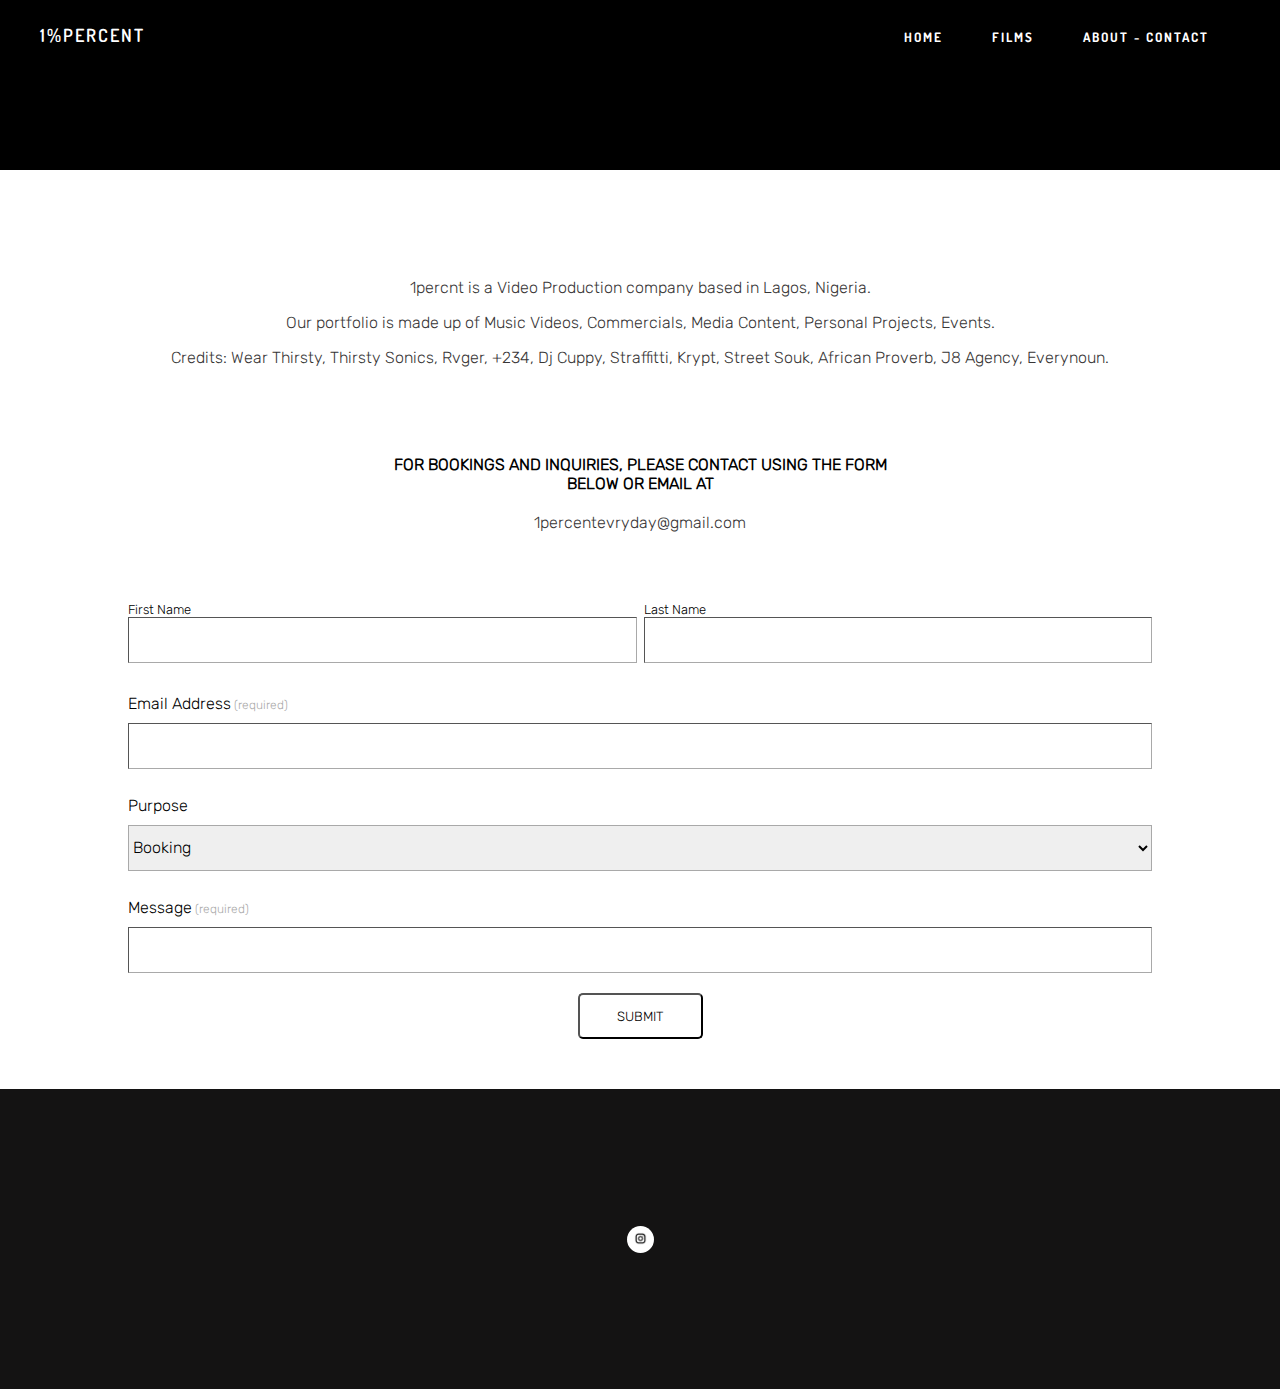
==== Xander potfolio/About.html @ ff8a1ba1 "Add files via upload" ====
<!DOCTYPE html>
<html lang="en">
<head>
    <meta charset="UTF-8">
    <meta name="viewport" content="width=device-width, initial-scale=1.0">
    <link rel="stylesheet" href="style.css">
    <title>1%percent</title>
</head>
<body>
    <header>
        <nav class="navbar">
            <h1 class="xander">1%percent</h1>
            <ul>
             <div class="sidebar">
                <div class="hamburger-close">
                    <span class="first-line"></span>
                    <span class="sec-line"></span> 
                </div>
                <li><a href="Home.html">HOME</a></li>
                <li><a href="Films.html">FILMS</a></li>
                <li><a href="About.html">ABOUT - CONTACT</a></li>
                </div>
            </ul>
            <ul>
                <div class="navbarlinks">
                <li><a href="Home.html">HOME</a></li>
                <li><a href="Films.html">FILMS</a></li>
                <li><a href="About.html">ABOUT - CONTACT</a></li>
                </div>
             <div class="hamburger">
                    <span class="line"></span>
                    <span class="line"></span>
                    <span class="line"></span> 
                </div>
            </ul>
        </nav>
        <div class="container-about">
            <p class="aboutme">
            1percnt is a Video Production company based in Lagos, Nigeria. <br>
            Our portfolio is made up of Music Videos, Commercials, Media Content, Personal Projects, Events. <br>
            Credits: Wear Thirsty, Thirsty Sonics, Rvger, +234, Dj Cuppy, Straffitti, Krypt, Street Souk, African Proverb, J8 Agency, Everynoun.
            </p>
            <p class="booking-us">
                FOR BOOKINGS AND INQUIRIES, PLEASE CONTACT USING THE FORM <br> BELOW OR EMAIL AT <br>
            </p>
            <p class="email">
                1percentevryday@gmail.com
            </p>
        </div>
                <div class="form-container2">
                    <form class="form2">
                    <div class="input-group1">
                    <label for="name">first Name</label>
                    <input type="name" name="name" id="name">
                </div>

                <div class="input-group1">
                    <label for="lastname">Last name</label>
                    <input type="lastname" name="lastname" id="lastname">
                </div>
                    </form>
                </div>
                <div class="form-container">
            <form class="form">
                <div class="input-group">
                    <label for="email"><strong>Email address</strong> (required)</label>
                    <input type="email" name="email" id="email">
                </div>

                <div class="input-group">
                    <label for="text"><strong>purpose</strong></label>
                    <select name="purpose" id="purpose">
                        <option value="">Booking</option>
                        <option value="">Collaboration</option>
                        <option value="">Other</option>
                    </select>
                </div>

                <div class="input-group">
                    <label for="message"><strong>Message</strong> (required)</label>
                    <input type="message" name="Message" id="message">
                </div>
            </form>
        </div>
        <div class="button">
            <button class="submit" type="submit">Submit</button>
        </div>
    <footer>
        <a href="https://instagram.com/1.percnt?igshid=MzRlODBiNWFlZA==" target="_blank">
        <article><img src="img/3621464.png" alt="xander instagram link"></article>
        </a>
    </footer>
</body>
    <script src="script.js"></script>
</html>
---- Xander potfolio/style.css ----
*{
    margin: 0;
    padding: 0;
    box-sizing: border-box;
}

body{
    width: 100%;
    background-color: #FFF;
}

@font-face {
    font-family: rubik;
    src: url(font/Rubik/static/Rubik-Light.ttf);
}
@font-face {
        src: url(font/Dosis/Dosis-VariableFont_wght.ttf);
        font-family: Dosis;
    }

@font-face {
    font-family: pk;
    src: url(font/planet_kosmos/PLANK___.TTF);
}
/*header*/

header{
    width: 100%;
    height: auto;
    background-color: black;
}

.navbar{
    width: 100%;
    height: 78px;
    padding-bottom: 170px;
    background-color: black;
    display: flex;
    align-items: center;
    justify-content: space-between;
}

.xander{
    margin: 70px 0 0 40px ;
    float: left;
    color: #FFF;
    font-family: Dosis;
    font-size: 18px;
    font-style: normal;
    font-weight: 600;
    line-height: 18px; /* 100% */
    letter-spacing: 2px;
    text-transform: uppercase;
}

nav ul{
    width: 400px;
    height: 25px;
    display: flex;
    margin-top: 70px;
}

.navbarlinks li{
    width: fit-content;
    height: fit-content;
    float: left;    
}

.navbarlinks a{
    display: block;
    color: #FFF;
    text-align: right;
    font-family: Dosis;
    font-size: 13px;
    font-style: normal;
    font-weight: bold;
    line-height: 13px; /* 100% */
    letter-spacing: 2px;
    text-transform: uppercase;
    list-style: none;
    margin: 0 1.26em;
    padding: 0.618em;
    text-decoration: none;
    animation: glow 1s ease-out  infinite normal forwards;
    cursor: pointer;
}

.sidebar{
    position: fixed;
    top: 0;
    right: 0;
    height: 100vh;
    width: 100%;
    z-index: 999;
    flex-direction: column;
    background-color: rgb(32, 31, 31);
    backdrop-filter: blur(10px);
    box-shadow: -10px 0 10px rgb(0, 0, 0, 0.1);
    display: flex;
    align-items: flex-start;
    justify-content: flex-start;
    display: none;
    list-style-type: none;
}

.sidebar > li{
    letter-spacing: 3px;
    margin: 10px 0 0 25px;
}

.sidebar > li > a{
    color: #FFF;
    font-family: dosis;
    font-size: 18px;
    font-style: normal;
    font-weight: lighter;
    text-transform: uppercase;
    list-style: none;
    animation: glow 1s ease-out  infinite normal forwards;
    cursor: pointer;
    text-decoration: none;
}

.hamburger-close{
    cursor: pointer;
    position: absolute;
    top: 20px;
    right: 30px;
    display: block;
    width: 25px;
    height: 25px;
    background-color: #fff;
}

.first-line{
    background-color: #fff;
    transform: rotate(45deg);
}

.sec-line{
    background-color: #fff;
    transform: rotate(-45deg);
}

.hamburger{
    cursor: pointer;
    position: absolute;
    top: 20px;
    right: 30px;
    display: none;
    flex-direction: column;
    justify-content: space-between;
    width: 25px;
    height: 25px;
}

.hamburger .line{
    width: 100%;
    height: 3px;
    border-radius: 10px;
    background-color: #fff;
    margin-bottom: 6px;
}


@keyframes glow{
    100%{
        text-shadow: 10px #FFF;
    }
}
/*hover*/

nav ul li a:hover{
    color: rgb(45, 43, 43);
    text-shadow: 5px #FFF;
    cursor: pointer;
}

/*continue*/
.header-video{
    width: 100%;
    height: auto;
    display: block;
    justify-content: center;
    align-items: center;
}

.header-video .video{
    width: 100%;
    height: auto;
    display: block;
    margin: auto;
}

.brand{
    color: #FFF;
    font-family: pk;
    font-size: 150px;
    text-transform: uppercase;
    display: flex;
    justify-content: center;
    align-items: center;
    width: 100%;
    height: auto;
    padding-top: 100px;
    padding-bottom: 100px;
}

footer{
    width: 100%;
    height: 300px;
    background-color: rgb(20, 19, 19);
    display: flex;
    justify-content: center;
    align-items: center;
}

footer article{
    margin: auto;
    background-color: #FFF;
    width: 27px;
    height: 27px;
    border-radius: 50%;
    display: flex;
    justify-content: center;
    align-content: center;
}

footer article img{
    margin-top: 5px;
    width: 15px;
    height: 15px;
}
/*resonsive*/

@media screen and (max-width: 700px){
        .navbar{
        height: 50px;
        flex-direction: column;
        align-items: flex-start;
        position: ;
        padding-bottom: 0;
        background-color: rgb(32, 31, 31);
        }

        .xander{
        margin:20px 0 0 20px ;
        font-size: 18px;
        font-weight: 600;
        line-height: 18px; /* 100% */
        }

        nav  ul{
        width: 100%;
        height: auto;
        margin-top: 0;
        flex-direction: column;
        }


        .navbarlinks{
        display: none ;
        width: 100%;
        height: auto;
        float: left;
        }

        .navbarlinks li{
       text-align: right;
        }

   .navbarlinks a{
    width: fit-content;
    margin: 10px 0 5px 10px;
   }

   .hamburger{
    display: flex;
   }


    .header-video video{
    display: block;
    width: 100%;
    height: auto;
    margin: auto;
    position: center;
    padding-top: 100px;
    }

    .brand{
    font-size: 60px;
    width: 100%;
    height: auto;
    }

    .grid{
    flex-direction: column;
    }

    .grid-item{
    width: 100%;
}

.grid-item > video{
    width: 100%;
} 
    
    footer{
        height: 200px;
    }
}

/*stying for films*/

.box{
    background-color: #FFF;
    display: flex;
    flex-direction: column;
    justify-content: center;
    align-items: center;
    padding: 10px 5px 5px 10px;
}

.grid{
    display: flex;
    justify-content: space-around;
    align-items: center;
}

.grid-item{
    display: flex;
    flex-direction: column;
}

.grid-item video{
    width: 100%;
    padding: 2px 5px 2px 0;
} 

.title{
    display: inline-block;
    flex-direction: column-reverse;
}

/*about page*/
.container-about{
    width: 100%;
    background-color: #FFF;
    padding-top: 100px;
    padding-bottom: 70px;
}

.aboutme{
    line-height: 35px;
    text-align: center;
    font-family: rubik;
    color: rgb(56, 54, 54);
}

.booking-us{
    text-align: center;
    padding-top: 80px;
    text-transform: uppercase;
    font-family: rubik;
    font-weight: 600;
}

.email{
    text-align: center;
    padding-top: 20px;
    font-family: rubik;
    color: rgb(56, 54, 54);
}

.form-container2{
    width: 100%;
    height: fit-content;
    background-color: #FFF;
    display: flex;
    justify-content: center;
    align-items: center;
}

.form2{
    width: 80%;
    display: flex;
    flex-direction: row;
    gap: 7px;
    justify-content: center;
    font-family: rubik;
    text-transform: capitalize;
    font-size: 13px;
}

.input-group1{
    display: flex;
    flex-direction: column;
    width: 100%;
}

.input-group1 > input{
    height: 46px;
    border-color: #A9A9A9;
    border-width: 1px;
}

.form-container{
    width: 100%;
    height: 20rem;
    background-color: #FFF;
    display: flex;
    justify-content: center;
    align-items: center;
}

.form{
    width: 80%;
    display: flex;
    flex-direction: column;
    gap: 7px;
    font-family: rubik;
    text-transform: lowercase;
    font-size: 12px;
    color: #A9A9A9;
}

.input-group{
    display: flex;
    flex-direction: column;
    gap: 10px;
    padding-top: 20px;
}

.input-group > input{
    height: 46px;
    border-color: #A9A9A9;
    border-width: 1px;
}

.input-group > label > strong{
    text-transform: capitalize;
    font-size: 16px;
    font-weight: 300;
    color: black;
}

.input-group > select{
    height: 46px;
    border-color: #A9A9A9;
    border-width: 1px;
    font-size: 16px;
    font-family: rubik;
    text-transform: capitalize;
}

.button{
    background-color: #FFF;
    width: 100%;
    display: flex;
    align-items: center;
    justify-content: center;
    padding-bottom: 50px;
    padding-top: 10px;
}

.submit{
    height: 46px;
    width: 125px;
    background-color: #FFF;
    color: black;
    border-radius: 5px;
    border-color: black;
    border-width: 2px;
    font-family: rubik;
    text-transform: uppercase;
}

.submit:hover{
    background-color: rgb(21, 21, 21);
    color:  #FFF;
    border-color: #FFF;
}
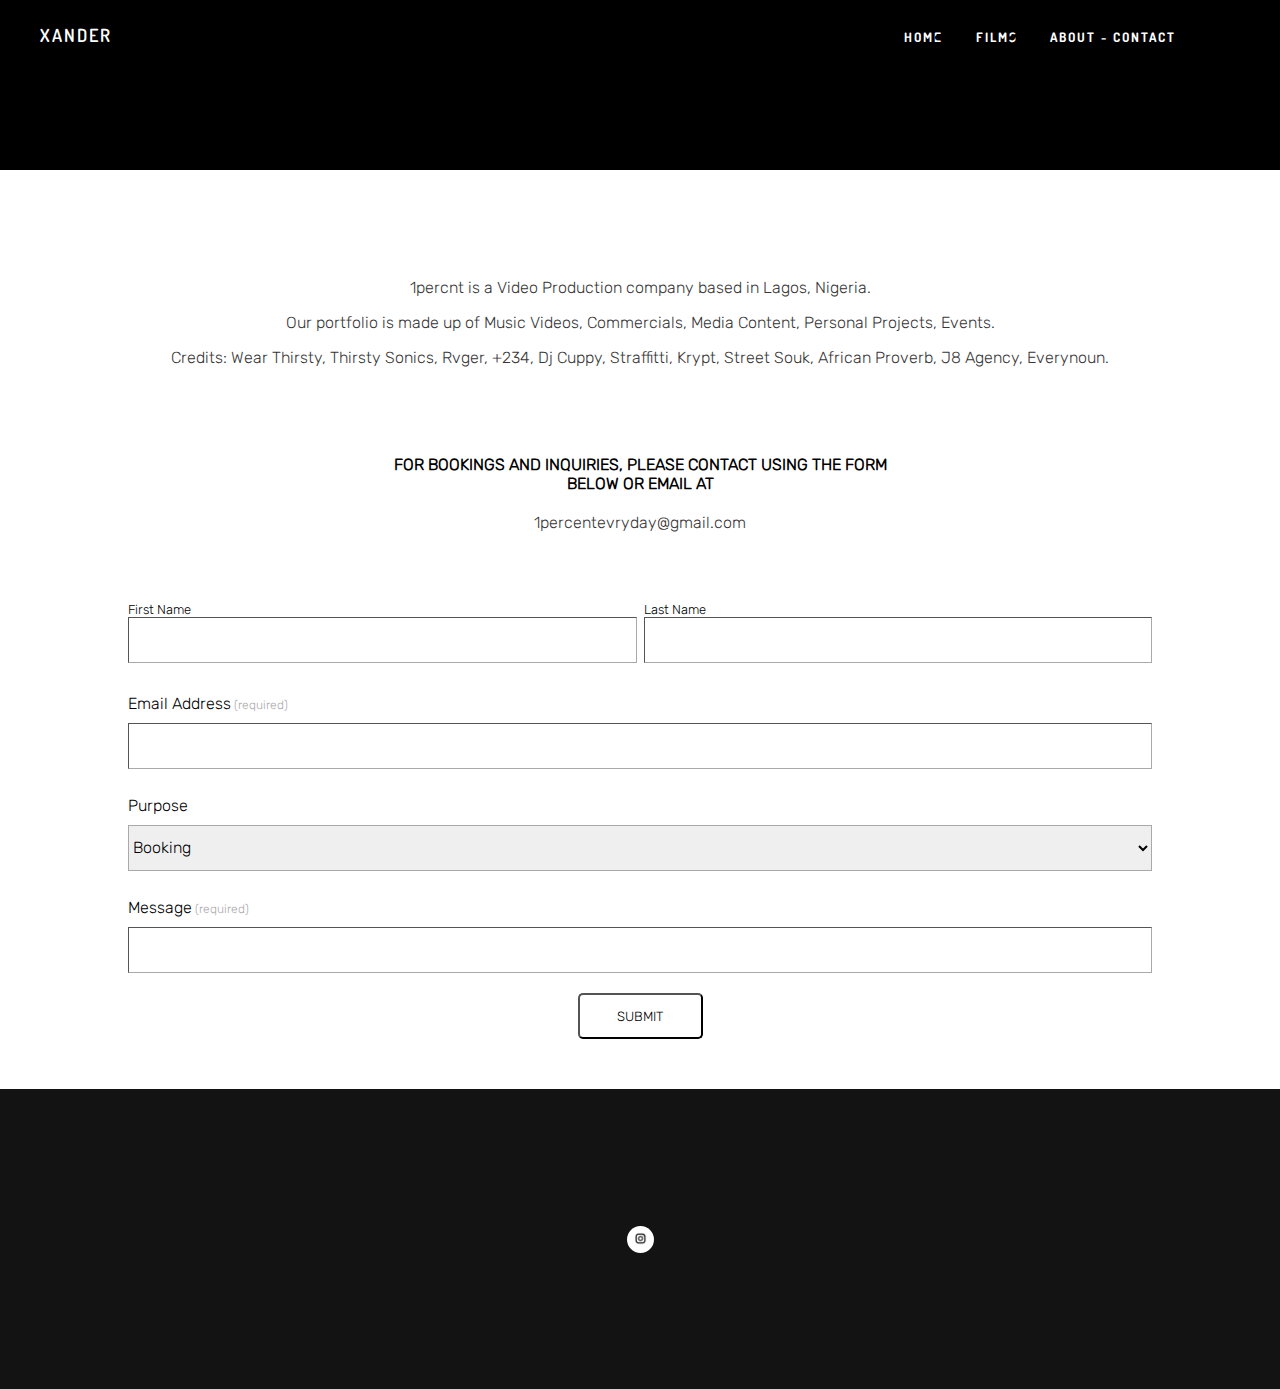
==== commit 0c3f059e: "Add files via upload" ====
--- a/Xander potfolio/About.html
+++ b/Xander potfolio/About.html
@@ -4,12 +4,12 @@
     <meta charset="UTF-8">
     <meta name="viewport" content="width=device-width, initial-scale=1.0">
     <link rel="stylesheet" href="style.css">
-    <title>1%percent</title>
+    <title>xander portfolio</title>
 </head>
 <body>
     <header>
         <nav class="navbar">
-            <h1 class="xander">1%percent</h1>
+            <h1 class="xander">xander</h1>
             <ul>
              <div class="sidebar">
                 <div class="hamburger-close">
@@ -28,9 +28,9 @@
                 <li><a href="About.html">ABOUT - CONTACT</a></li>
                 </div>
              <div class="hamburger">
-                    <span class="line"></span>
-                    <span class="line"></span>
-                    <span class="line"></span> 
+                    <span class="line1"></span>
+                    <span class="line2"></span>
+                    <span class="line3"></span> 
                 </div>
             </ul>
         </nav>
--- a/Xander potfolio/style.css
+++ b/Xander potfolio/style.css
@@ -78,7 +78,7 @@
     letter-spacing: 2px;
     text-transform: uppercase;
     list-style: none;
-    margin: 0 1.26em;
+    margin: 0 0 0 1.26em;
     padding: 0.618em;
     text-decoration: none;
     animation: glow 1s ease-out  infinite normal forwards;
@@ -96,7 +96,7 @@
     background-color: rgb(32, 31, 31);
     backdrop-filter: blur(10px);
     box-shadow: -10px 0 10px rgb(0, 0, 0, 0.1);
-    display: flex;
+    /* display: flex; */
     align-items: flex-start;
     justify-content: flex-start;
     display: none;
@@ -124,22 +124,33 @@
 .hamburger-close{
     cursor: pointer;
     position: absolute;
-    top: 20px;
+    top: 27px;
     right: 30px;
     display: block;
     width: 25px;
     height: 25px;
+    /* background-color: #fff; */
+    z-index: 1000;
+}
+
+.first-line{
+    position: absolute;
     background-color: #fff;
-}
-
-.first-line{
+    width: 100%;
+    height: 3px;
+    border-radius: 10px;
+    transform: rotate(45deg);
+    z-index: 1002;
+}
+
+.sec-line{
+    position: absolute;
     background-color: #fff;
-    transform: rotate(45deg);
-}
-
-.sec-line{
-    background-color: #fff;
+    width: 100%;
+    height: 3px;
+    border-radius: 10px;
     transform: rotate(-45deg);
+    z-index: 1002;
 }
 
 .hamburger{
@@ -152,15 +163,45 @@
     justify-content: space-between;
     width: 25px;
     height: 25px;
-}
-
-.hamburger .line{
+    /* z-index: 1000; */
+}
+
+
+.hamburger .line1{
     width: 100%;
     height: 3px;
     border-radius: 10px;
     background-color: #fff;
     margin-bottom: 6px;
 }
+
+.hamburger .line2{
+    width: 100%;
+    height: 3px;
+    border-radius: 10px;
+    background-color: #fff;
+    margin-bottom: 6px;
+}
+
+.hamburger .line3{
+    width: 100%;
+    height: 3px;
+    border-radius: 10px;
+    background-color: #fff;
+    margin-bottom: 6px;
+}
+
+/* .hamburger .line3.active{
+    transform: rotate(45deg);
+}
+
+.hamburger .line2.active{
+    transform: rotate(-45deg);
+}
+
+.line1.active{
+    display: none;
+} */
 
 
 @keyframes glow{
@@ -238,7 +279,7 @@
         height: 50px;
         flex-direction: column;
         align-items: flex-start;
-        position: ;
+        /* position: ; */
         padding-bottom: 0;
         background-color: rgb(32, 31, 31);
         }
@@ -352,6 +393,7 @@
 }
 
 .aboutme{
+    margin: 0 1.26em;
     line-height: 35px;
     text-align: center;
     font-family: rubik;
@@ -359,6 +401,7 @@
 }
 
 .booking-us{
+    margin: 0 0.1em;
     text-align: center;
     padding-top: 80px;
     text-transform: uppercase;
